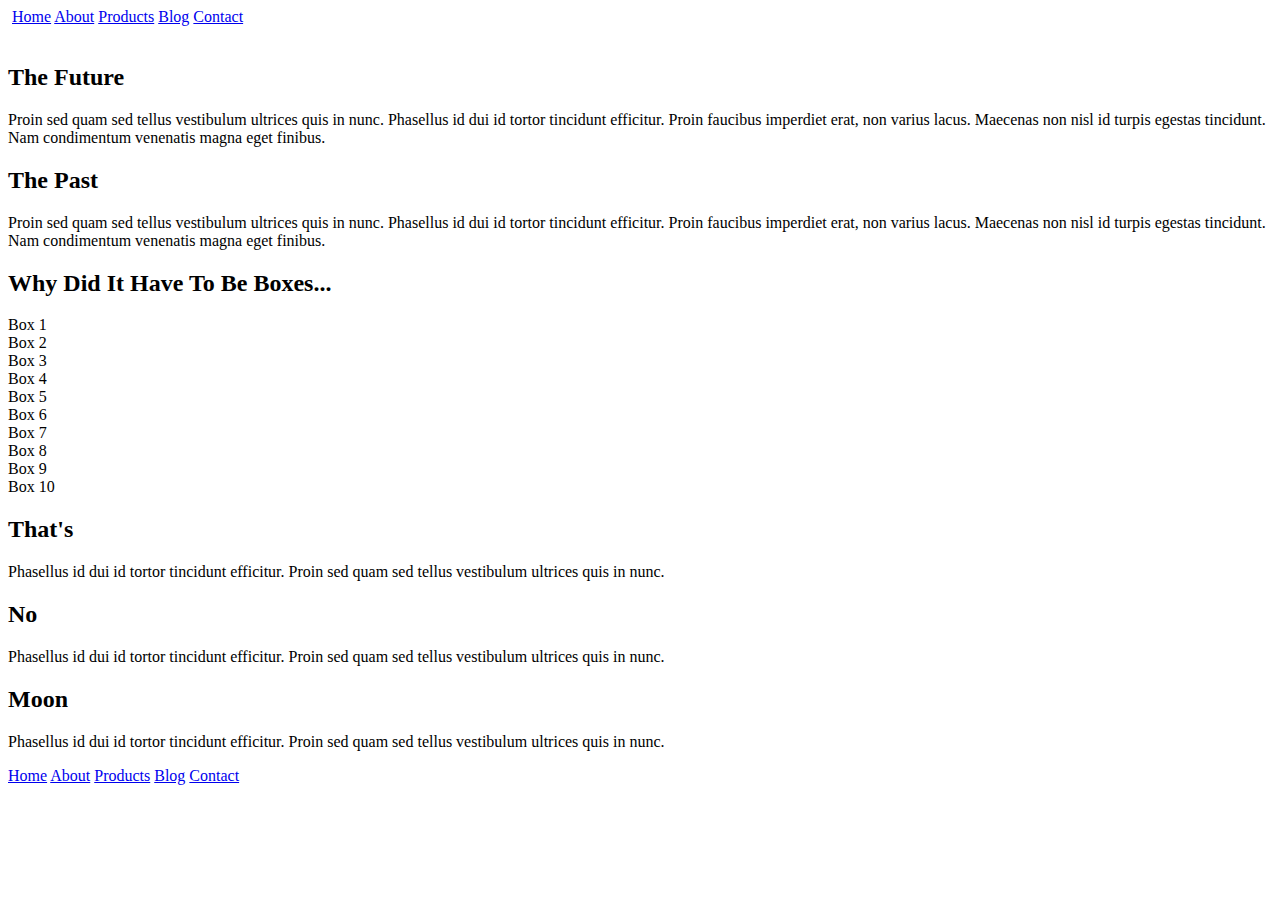
==== index.html @ 6578e63a "added nav bar and header images; updated readme" ====
<!doctype html>

<html lang="en">
<head>
  <meta charset="utf-8">

  <title>Sprint Challenge - Home</title>

  <link href="https://fonts.googleapis.com/css?family=Roboto|Rubik" rel="stylesheet">
  <link rel="stylesheet" href="css/index.css">

</head>


<body>
    
    <div class="container">
        <header>
            <nav>
                <a href="#"><img src="./img/lambda-black.png" alt=""></a>
                <a href="#">Home</a>
                <a href="./about.html">About</a>
                <a href="#">Products</a>
                <a href="#">Blog</a>
                <a href="#">Contact</a>
            </nav>

            <img src="./img/jumbo.jpg" alt="">
    
        </header>
        <section class="top-content">
            <div class="text-container">
                <h2>The Future</h2>
                <p>Proin sed quam sed tellus vestibulum ultrices quis in nunc. Phasellus id dui id tortor tincidunt efficitur. Proin faucibus imperdiet erat, non varius lacus. Maecenas non nisl id turpis egestas tincidunt. Nam condimentum venenatis magna eget finibus.</p>
            </div>
            <div class="text-container">
                <h2>The Past</h2>
                <p>Proin sed quam sed tellus vestibulum ultrices quis in nunc. Phasellus id dui id tortor tincidunt efficitur. Proin faucibus imperdiet erat, non varius lacus. Maecenas non nisl id turpis egestas tincidunt. Nam condimentum venenatis magna eget finibus.</p>
            </div>
        </section>
        
        <section class="middle-content">
        
            <h2>Why Did It Have To Be Boxes...</h2>
            
            <div class="boxes">
                <div class="box">Box 1</div>
                <div class="box">Box 2</div>
                <div class="box">Box 3</div>
                <div class="box">Box 4</div>
                <div class="box">Box 5</div>
                <div class="box">Box 6</div>
                <div class="box">Box 7</div>
                <div class="box">Box 8</div>
                <div class="box">Box 9</div>
                <div class="box">Box 10</div>
            </div>
        
        </section>

        <section class="bottom-content">

            <div class="text-container">
                <h2>That's</h2>
                <p>Phasellus id dui id tortor tincidunt efficitur. Proin sed quam sed tellus vestibulum ultrices quis in nunc.</p>
            </div>
            <div class="text-container">
                <h2>No</h2>
                <p>Phasellus id dui id tortor tincidunt efficitur. Proin sed quam sed tellus vestibulum ultrices quis in nunc.</p>
            </div>
            <div class="text-container">
                <h2>Moon</h2>
                <p>Phasellus id dui id tortor tincidunt efficitur. Proin sed quam sed tellus vestibulum ultrices quis in nunc.</p>
            </div>

        </section>
        
        <footer>
            <nav>
                <a href="#">Home</a>
                <a href="#">About</a>
                <a href="#">Products</a>
                <a href="#">Blog</a>
                <a href="#">Contact</a>
            </nav>
        </footer>
    </div><!-- container -->        
</body>
</html>
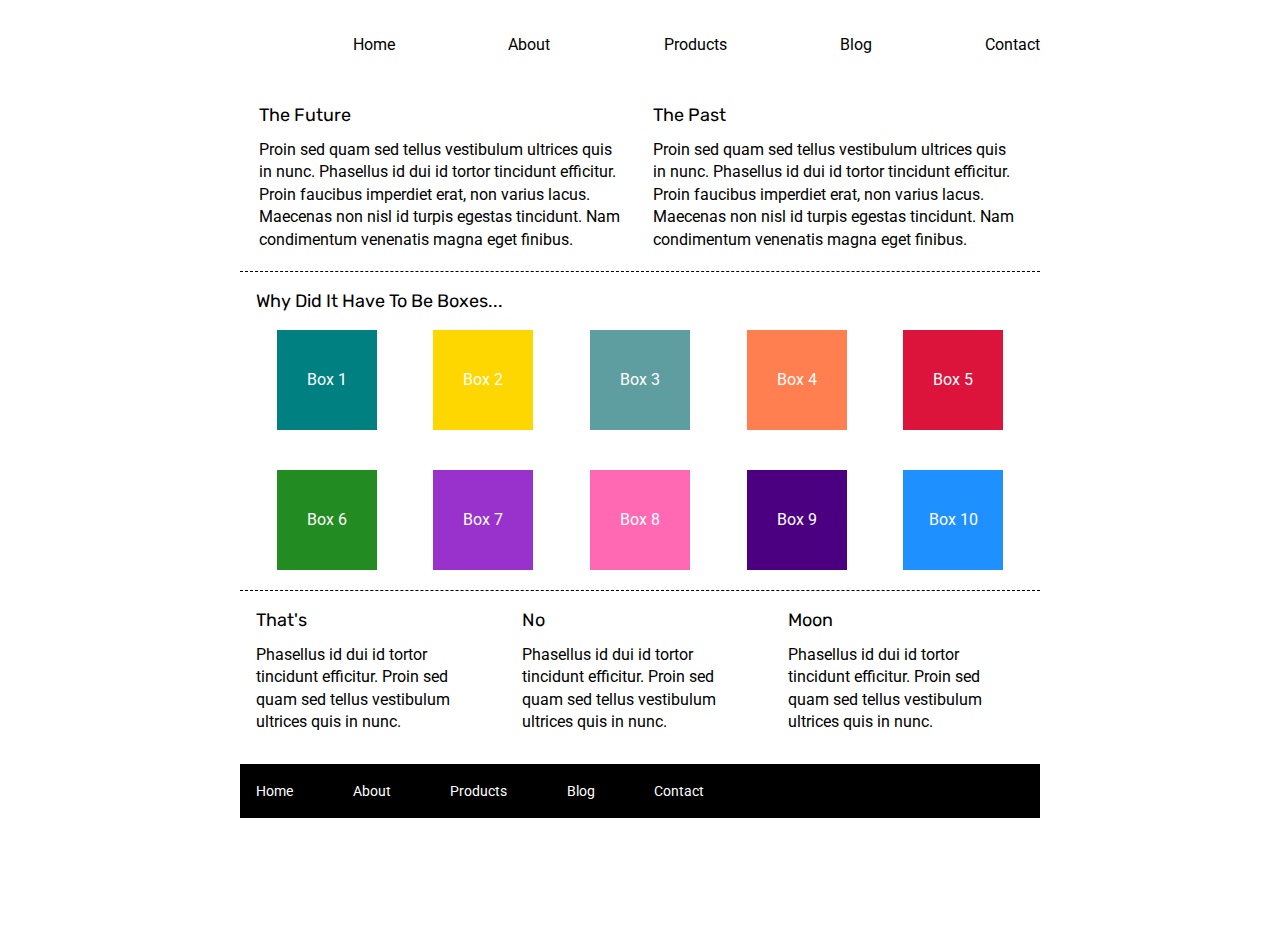
==== commit 01d7238d: "updated all box colors in CSS, HTML markup for boxes" ====
--- a/index.html
+++ b/index.html
@@ -44,16 +44,16 @@
             <h2>Why Did It Have To Be Boxes...</h2>
             
             <div class="boxes">
-                <div class="box">Box 1</div>
-                <div class="box">Box 2</div>
-                <div class="box">Box 3</div>
-                <div class="box">Box 4</div>
-                <div class="box">Box 5</div>
-                <div class="box">Box 6</div>
-                <div class="box">Box 7</div>
-                <div class="box">Box 8</div>
-                <div class="box">Box 9</div>
-                <div class="box">Box 10</div>
+                <div class="box box1">Box 1</div>
+                <div class="box box2">Box 2</div>
+                <div class="box box3">Box 3</div>
+                <div class="box box4">Box 4</div>
+                <div class="box box5">Box 5</div>
+                <div class="box box6">Box 6</div>
+                <div class="box box7">Box 7</div>
+                <div class="box box8">Box 8</div>
+                <div class="box box9">Box 9</div>
+                <div class="box box10">Box 10</div>
             </div>
         
         </section>
--- a/css/index.css
+++ b/css/index.css
@@ -0,0 +1,208 @@
+/* http://meyerweb.com/eric/tools/css/reset/ 
+   v2.0 | 20110126
+   License: none (public domain)
+*/
+
+html, body, div, span, applet, object, iframe,
+h1, h2, h3, h4, h5, h6, p, blockquote, pre,
+a, abbr, acronym, address, big, cite, code,
+del, dfn, em, img, ins, kbd, q, s, samp,
+small, strike, strong, sub, sup, tt, var,
+b, u, i, center,
+dl, dt, dd, ol, ul, li,
+fieldset, form, label, legend,
+table, caption, tbody, tfoot, thead, tr, th, td,
+article, aside, canvas, details, embed, 
+figure, figcaption, footer, header, hgroup, 
+menu, nav, output, ruby, section, summary,
+time, mark, audio, video {
+	margin: 0;
+	padding: 0;
+	border: 0;
+	font-size: 100%;
+	font: inherit;
+	vertical-align: baseline;
+}
+/* HTML5 display-role reset for older browsers */
+article, aside, details, figcaption, figure, 
+footer, header, hgroup, menu, nav, section {
+	display: block;
+}
+body {
+	line-height: 1;
+}
+ol, ul {
+	list-style: none;
+}
+blockquote, q {
+	quotes: none;
+}
+blockquote:before, blockquote:after,
+q:before, q:after {
+	content: '';
+	content: none;
+}
+table {
+	border-collapse: collapse;
+	border-spacing: 0;
+}
+
+* {
+    box-sizing: border-box;
+}
+
+html, body {
+    height: 100%;
+    font-family: 'Roboto', sans-serif;
+}
+
+h1, h2, h3, h4, h5 {
+    font-size: 18px;
+    margin-bottom: 15px;
+    font-family: 'Rubik', sans-serif;
+}
+
+p {
+    line-height: 1.4;
+}
+
+.container {
+    width: 800px;
+    margin: 0 auto;
+}
+
+.top-content {
+    display: flex;
+    flex-wrap: wrap;
+    justify-content: space-evenly;
+    margin-bottom: 20px;
+    border-bottom: 1px dashed black;
+}
+
+nav {
+    margin: 30px 0px;
+
+    display: flex;
+    justify-content:space-between;
+    align-items: baseline;
+}
+
+a {
+    color:black;
+    text-decoration: none;
+
+}
+
+img{
+    margin-bottom: 20px;
+}
+
+.top-content .text-container {
+    width: 48%;
+    padding: 0 1%;
+    padding-bottom: 20px;  
+}
+
+.middle-content {
+    margin-bottom: 20px;
+    border-bottom: 1px dashed black;
+}
+
+.middle-content h2 {
+    padding: 0 2%;
+    margin-bottom: 0;
+}
+
+.middle-content .boxes {
+    display: flex;
+    flex-wrap: wrap;
+    justify-content: space-evenly;
+}
+
+.middle-content .boxes .box {
+    width: 12.5%;
+    height: 100px;
+    background: black;
+    margin: 20px 2.5%;
+    color: white;
+    display: flex;
+    align-items: center;
+    justify-content: center;
+}
+
+.middle-content .boxes .box1{
+    background-color: teal;
+}
+
+.middle-content .boxes .box2{
+    background-color: gold;
+}
+
+.middle-content .boxes .box3{
+    background-color: cadetblue;
+}
+
+.middle-content .boxes .box4{
+    background-color: coral;
+}
+
+.middle-content .boxes .box5{
+    background-color: crimson;
+}
+
+.middle-content .boxes .box6{
+    background-color: forestgreen;
+}
+
+.middle-content .boxes .box7{
+    background-color: darkorchid;
+}
+
+.middle-content .boxes .box8{
+    background-color: hotpink;
+}
+
+.middle-content .boxes .box9{
+    background-color: indigo;
+}
+
+.middle-content .boxes .box10{
+    background-color: dodgerblue;
+}
+
+
+
+
+
+.bottom-content {
+    display: flex;
+    margin: 0 2% 20px;
+    justify-content: space-around;
+}
+
+.bottom-content .text-container {
+    padding-right: 4%;
+}
+
+.bottom-content .text-container:last-child {
+    padding-right: 0;
+}
+
+footer {
+    width: 100%;
+    background: black;
+}
+
+footer nav {
+    width: 60%;
+    display: flex;
+    justify-content: space-between;
+    align-items: center;
+    padding: 20px 2%;
+    font-size: 14px;
+}
+
+footer nav a {
+    color: white;
+    text-decoration: none;
+}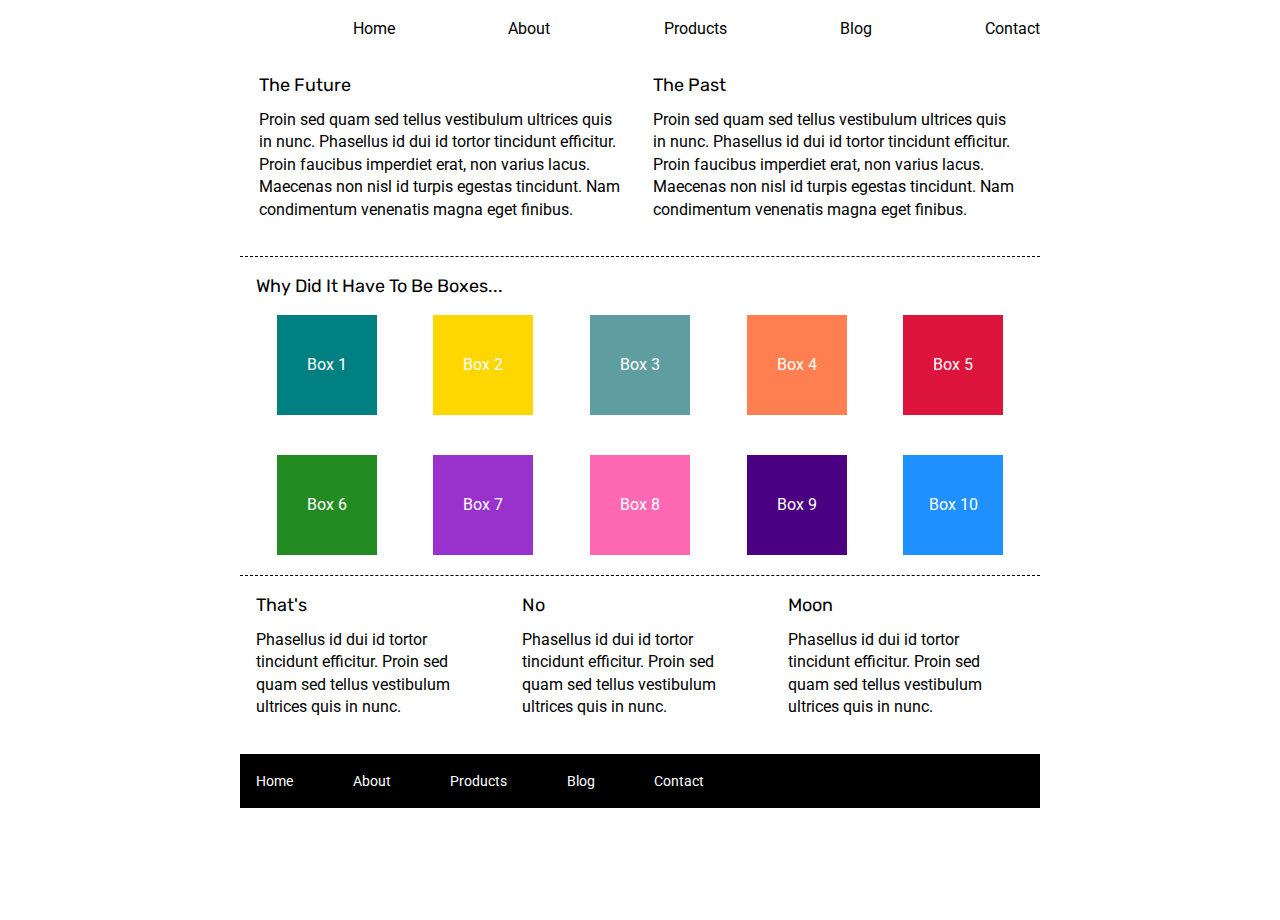
==== commit f8a8f7b0: "stretch gaols" ====
--- a/index.html
+++ b/index.html
@@ -22,7 +22,7 @@
                 <a href="./about.html">About</a>
                 <a href="#">Products</a>
                 <a href="#">Blog</a>
-                <a href="#">Contact</a>
+                <a href="./contact.html">Contact</a>
             </nav>
 
             <img src="./img/jumbo.jpg" alt="">
--- a/css/index.css
+++ b/css/index.css
@@ -80,11 +80,11 @@
 }
 
 nav {
-    margin: 30px 0px;
+    margin: 20px 0px;
 
     display: flex;
     justify-content:space-between;
-    align-items: baseline;
+    align-items: center;
 }
 
 a {
@@ -94,7 +94,7 @@
 }
 
 img{
-    margin-bottom: 20px;
+    margin-bottom: 15px;
 }
 
 .top-content .text-container {
@@ -170,9 +170,45 @@
     background-color: dodgerblue;
 }
 
-
-
-
+main article {
+    height: 400px;
+    width: 400px;
+    margin: 15px 0px;
+
+}
+
+p {
+    margin: 15px 0px;
+}
+
+hr{
+    border-style: none none dashed;
+}
+
+.row hr {
+    border-style: none none dashed;
+    width: 90%;
+    margin: 20px 20px 20px 0px ;
+}
+
+.column {
+    display: flex;  
+    justify-content: center;
+    align-items: stretch;
+}
+
+
+
+button {
+    background-color: white;
+    color; black
+    padding: 10px;
+    border: 2px solid black;
+    border-radius: 4px;
+    font-size: 14px;
+    text-align: center;
+    display: inline-block;
+}
 
 .bottom-content {
     display: flex;
@@ -205,4 +241,31 @@
 footer nav a {
     color: white;
     text-decoration: none;
-}+}
+
+
+input {
+    background-color: lightblue;
+    width: 100%;
+}
+
+.contact-row{
+    display: flex;
+    justify-content: space-evenly;
+}
+
+@media screen and (max-width: 600px){
+    .middle-content .boxes .box  {
+        flex: 100%;
+        max-width: 100%;
+    }
+
+    nav{
+        flex-flow: column;
+    }
+    .top-content .text-container {
+        width: 100%;
+    }
+}
+
+
